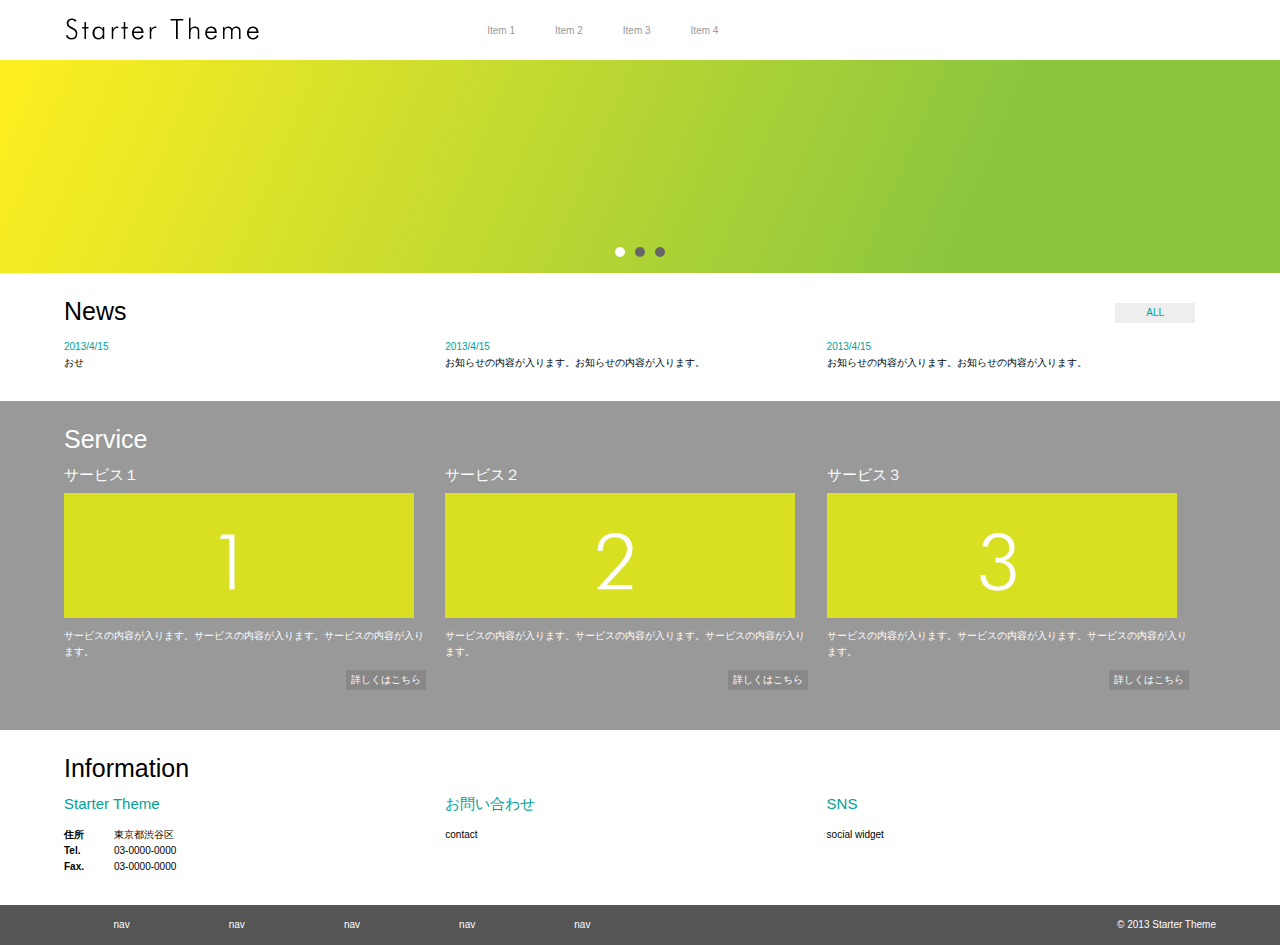
==== index.html @ 7afb88a9 "first commit" ====
<!doctype html>
<!--[if lt IE 7]>      <html class="no-js lt-ie9 lt-ie8 lt-ie7"> <![endif]-->
<!--[if IE 7]>         <html class="no-js lt-ie9 lt-ie8"> <![endif]-->
<!--[if IE 8]>         <html class="no-js lt-ie9"> <![endif]-->
<!--[if gt IE 8]><!-->
<html class="no-js" lang="ja">
<!--<![endif]-->
<head>
<meta charset="UTF-8">
<meta http-equiv="X-UA-Compatible" content="IE=edge,chrome=1">
<meta name="viewport" content="width=device-width,initial-scale=1.0">
<title>Starter Theme</title>
<meta name="description" content="">
<meta name="keywords" content="">
<meta property="og:title" content="Webデザイナーのためのスターターキット">
<meta property="og:type" content="website">
<meta property="og:url" content="http://designless.net/starter/">
<meta property="og:image" content="http://designless.net/starter/images/og.png">
<link rel="stylesheet" href="style.css">
<link rel="shortcut icon" href="images/favicon.ico">
<script src="//ajax.googleapis.com/ajax/libs/jquery/1.8.2/jquery.min.js"></script>
<script>window.jQuery||document.write('<script src="js/libs/jquery/jquery-1.8.2.min.js"><\/script>');</script>
<script src="js/plugins.js"></script>
<script src="js/script.js"></script>
<!--[if IE 6]>
<script src="js/libs/DD_belatedPNG/DD_belatedPNG_0.0.8a-min.js"></script>
<script>DD_belatedPNG.fix('img, .pngfix');</script>
<![endif]-->
<script type="text/javascript">
var _gaq = _gaq || [];
_gaq.push(['_setAccount', 'xxxxxxxxxxxxxxx']);
_gaq.push(['_trackPageview']);

(function() {
var ga = document.createElement('script'); ga.type = 'text/javascript'; ga.async = true;
ga.src = ('https:' == document.location.protocol ? 'https://ssl' : 'http://www') + '.google-analytics.com/ga.js';
var s = document.getElementsByTagName('script')[0]; s.parentNode.insertBefore(ga, s);
})();
</script>
</head>

<body>
<div id="container">
  <div id="header">
    <header class="wrapper clearfix">
      <h1 class="logo"><a href="/"><img src="images/logo.png" alt="Starter Theme" width="200" height="35"></a></h1>
      <nav class="gNav">
        <input type="checkbox" id="button">
        <label for="button" onclick>Menu</label>
        <ul class="clearfix">
          <li> <a href="#">Item 1</a>
            <ul>
              <li><a href="">Sub Item 1</a></li>
              <li><a href="">Sub Item 2</a></li>
              <li><a href="">Sub Item 3</a></li>
            </ul>
          </li>
          <li> <a href="#">Item 2</a> </li>
          <li> <a href="#">Item 3</a> </li>
          <li> <a href="#">Item 4</a> </li>
        </ul>
      </nav>
    </header>
  </div>
  <!-- /#header -->

  <div id="branding">
    <ul class="slider">
      <li><img src="images/pict01.png" /></li>
      <li><img src="images/pict02.png" /></li>
      <li><img src="images/pict03.png" /></li>
    </ul>
  </div>
  <div id="content">
    <div id="news">
      <div class="inner">
        <h2>News</h2>
        <p class="all"><a href="">ALL</a></p>
        <div class="newsSection clearfix">
          <section>
            <div class="sectionInner"> <span class="date">2013/4/15</span>
              <h3>おせ</h3>
            </div>
          </section>
          <section>
            <div class="sectionInner"> <span class="date">2013/4/15</span>
              <h3>お知らせの内容が入ります。お知らせの内容が入ります。</h3>
            </div>
          </section>
          <section>
            <div class="sectionInner"> <span class="date">2013/4/15</span>
              <h3>お知らせの内容が入ります。お知らせの内容が入ります。</h3>
            </div>
          </section>
        </div>
      </div>
    </div>
    <!-- /#news -->

    <div id="service">
      <div class="inner">
        <h2>Service</h2>
        <div class="serviceSection clearfix">
          <section>
            <div class="sectionInner">
              <h3>サービス１</h3>
              <img src="images/service_thumbs01.png" alt="" class="fluidImage">
              <p>サービスの内容が入ります。サービスの内容が入ります。サービスの内容が入ります。</p>
              <p class="more clearfix"><a href="">詳しくはこちら</a></p>
            </div>
          </section>
          <section>
            <div class="sectionInner">
              <h3>サービス２</h3>
              <img src="images/service_thumbs02.png" alt="" class="fluidImage">
              <p>サービスの内容が入ります。サービスの内容が入ります。サービスの内容が入ります。</p>
              <p class="more clearfix"><a href="">詳しくはこちら</a></p>
            </div>
          </section>
          <section class="last">
            <div class="sectionInner">
              <h3>サービス３</h3>
              <img src="images/service_thumbs03.png" alt="" class="fluidImage">
              <p>サービスの内容が入ります。サービスの内容が入ります。サービスの内容が入ります。</p>
              <p class="more clearfix"><a href="">詳しくはこちら</a></p>
            </div>
          </section>
        </div>
      </div>
    </div>
    <!-- /#service -->

    <div id="information">
      <div class="inner">
        <h2>Information</h2>
        <div class="infoSection clearfix">
          <section class="infoProfile">
            <div class="sectionInner">
              <h3>Starter Theme</h3>
              <dl class"clearfix">
                <dt>住所</dt>
                <dd>東京都渋谷区</dd>
                <dt>Tel.</dt>
                <dd>03-0000-0000</dd>
                <dt>Fax.</dt>
                <dd>03-0000-0000</dd>
              </dl>
            </div>
          </section>
          <section class="infoContact">
            <div class="sectionInner">
              <h3>お問い合わせ</h3>
              <a href="">contact</a> </div>
          </section>
          <section class="infoSocial">
            <div class="sectionInner">
              <h3>SNS</h3>
              social widget </div>
          </section>
        </div>
      </div>
    </div>
    <!-- /#information -->

  </div>
  <!-- /#content -->

  <div id="footer">
    <footer class="clearfix">
      <ul id="footNav" class="clearfix">
        <li class="item01"><a href="">nav</a></li>
        <li class="item02"><a href="">nav</a></li>
        <li class="item03"><a href="">nav</a></li>
        <li class="item04"><a href="">nav</a></li>
        <li class="item05"><a href="">nav</a></li>
      </ul>
      <small>&copy; 2013 Starter Theme</small>
    </footer>
  </div>
  <!-- /#footer -->

</div>
<!-- /#container -->

</body>
</html>
---- style.css ----
/*
Theme Name: designless theme
Theme URI: http://designless.net/wordpress/
Description: デザインレステーマ
Version: 0.1
Author: Naoki Kanazawa
Author URI: http://designless.net/
*/

/* reset */
html, body, div, span, applet, object, iframe,
h1, h2, h3, h4, h5, h6, p, blockquote, pre,
a, abbr, acronym, address, big, cite, code,
del, dfn, em, img, ins, kbd, q, s, samp,
small, strike, strong, sub, sup, tt, var,
b, u, i, center,
dl, dt, dd, ol, ul, li,
fieldset, form, label, legend,
table, caption, tbody, tfoot, thead, tr, th, td,
article, aside, canvas, details, embed,
figure, figcaption, footer, header, hgroup,
menu, nav, output, ruby, section, summary,
time, mark, audio, video {
	margin: 0;
	padding: 0;
	border: 0;
	vertical-align: baseline;
	font: inherit;
	font-size: 100%;
}

article, aside, details, figcaption, figure,
footer, header, hgroup, menu, nav, section {
	display: block;
}
body {
	line-height: 1;
}
ol, ul {
	list-style: none;
}
blockquote, q {
	quotes: none;
}
blockquote:before, blockquote:after,
q:before, q:after {
	content: '';
	content: none;
}
table {
	border-spacing: 0;
	border-collapse: collapse;
}

a:hover, a:active {
	outline: 0;
}

img {
	border: 0;
	vertical-align: middle;
	-ms-interpolation-mode: bicubic;
}

/*common*/
body {
	margin: 0;
	padding: 0;
	font-size: 0.625em;
	font-family: Verdana, Arial, 'ヒラギノ角ゴ Pro W3', 'Hiragino Kaku Gothic Pro', 'メイリオ', Meiryo, Osaka, 'ＭＳ Ｐゴシック', 'MS PGothic', sans-serif;
	line-height: 1.6em;
}

html {
	overflow-y: scroll;
	font-size: 100%;
	-webkit-text-size-adjust: 100%;
	-ms-text-size-adjust: 100%;
}

.wrapper {
    margin: 0 5%;
    width: 90%;
}

.inner {
    position: relative;
    margin: 0 5%;
    padding: 30px 0;
    width: 90%;
}

a:link {
	color: #000;
	text-decoration: none;
}
a:visited {
	color: #000;
	text-decoration: none;
}
a:hover {
	color: #00a199;
	text-decoration: none;
}
a:active {
	color: #00a199;
	text-decoration: none;
}

.fluidImage {
	max-width: 100%;
}

/* ///////////////////////////////////////////////////////////////////

[container]
	[header]
	[branding]
	[content]
		[main]
			[news]
			[service]
			[information]
	[footer]

/////////////////////////////////////////////////////////////////// */



/* =========================================================
container
========================================================= */
#container {
}

/* =========================================================
header
========================================================= */
#header {
	height: 60px;
}

#header .logo {
	float: left;
	padding-top: 12px;
	width: 25%;
}

nav {
	float: right;
	padding-top: 13px;
	width: 65%;
}

.gNav * {
  -webkit-box-sizing: border-box;
  -moz-box-sizing: border-box;
  box-sizing: border-box;
}
.gNav ul {
  margin: 0;
  padding: 0;
  list-style: none;
}
.gNav li {
  position: relative;
}
.gNav li:hover > ul {
  visibility: visible;
  margin: 0;
  opacity: 1;
}
.gNav li:hover > a {
  color: #00a199;
}
.gNav input[type=checkbox] {
  position: absolute;
  top: -9999px;
  left: -9999px;
}
.gNav label {
  display: none;
  cursor: pointer;
  user-select: none;
}

.gNav > ul {
}
.gNav > ul > li {
  float: left;
}
.gNav > ul > li > a {
  float: left;
  padding: 1em 2em;
}
.gNav > ul a {
  color: #999999;
  text-decoration: none;
}
.gNav > ul ul {
  position: absolute;
  top: 100%;
  left: 0;
  z-index: 4000;
  visibility: hidden;
  margin: 2em 0 0 0;
  background-color: #ddd;
  background-image: none;
  opacity: 0;
}
.gNav > ul ul li {
  display: block;
}
.gNav > ul ul li:first-child > a:after {
  position: absolute;
  top: -12px;
  left: 4em;
  border: 6px solid transparent;
  border-bottom-color: inherit;
  content: '';
}
.gNav > ul ul li:last-child {
}
.gNav > ul ul a {
  display: block;
  padding: 1em;
  width: 175px;
  border-color: #ddd;
}
.gNav > ul ul a:hover {
  border-color: #00a199;
  background-color: #00a199;
	color: #fff;
}

/* =========================================================
branding
========================================================= */
#branding {
}

/* =========================================================
content
========================================================= */
#content {
}

#content .contentHeader {
	margin-bottom: 30px;
	background: #ddd;
}

#content .contentHeaderInner {
	margin: 0 auto;
	padding: 30px 0px;
	width: 90%;
}

#content h1 {
	font-size: 240%;
}

#content .contentInner {
	margin: 0 auto;
	width: 90%;
}

/* =========================================================
main
========================================================= */
#main {
	float: left;
	margin-bottom: 30px;
	width: 70%;
}

#main h2 {
	color: #00a199;
	font-size: 200%;
	margin-bottom: 15px;
}

#main .lead {
	line-height: 1.6;
}

.mainInner {

}


/* =========================================================
side
========================================================= */
#side {
	float: right;
	margin-bottom: 30px;
	width: 25%;
}

/* =========================================================
news
========================================================= */
#news {
	background: #fff;
}

#news h2 {
	margin-bottom: 20px;
	font-size: 250%;
}

#news .newsSection {
}

#news .newsSection section {
	float: left;
	width: 33.1%;
}

#news .sectionInner {
	width: 95%;
}

#news .date {
	color: #00a199;
}

#news .all {
	position: absolute;
	top: 30px;
	right: 1.8%;
	width: 80px;
	height: 20px;
	background: #eee;
	text-align: center;
	line-height: 20px;
}

#news .all a {
	display: block;
	color: #00a199;
}

#news .all a:hover {
	background: #00a199;
	color: #fff;
}


/* =========================================================
service
========================================================= */
#service {
	background: #999;
	color: #fff;
}

#service h2 {
	margin-bottom: 20px;
	font-size: 250%;
}

#service h3 {
	margin-bottom: 10px;
	font-size: 150%;
}

#service .serviceSection {
}

#service .serviceSection section {
	float: left;
	width: 33.1%;
}

#service .sectionInner {
	width: 95%;
}

#service section img {
	margin-bottom: 10px;

}

#service section p {
	margin-bottom: 10px;

}

#service .more a {
	display: block;
	float: right;
	width: 80px;
	height: 20px;
	background: #888;
	color: #fff;
	text-align: center;
	line-height: 20px;
}

#service .more a:hover {
	background: #00a199;
	color: #fff;
}

/* =========================================================
information
========================================================= */
#information{
	background: #fff;
}

#information h2 {
	margin-bottom: 20px;
	font-size: 250%;
}

#information h3 {
	margin-bottom: 15px;
	color: #00a199;
	font-size: 150%;
}

#information.separate {
	border-top: solid 1px #ddd;
}

#information .infoSection section {
	float: left;
	width: 33.1%;
}

#information .sectionInner {
	width: 95%;
}

.infoContents {
}

.infoProfile {
}

.infoProfile h3 {
}

.infoProfile dl {
}

.infoProfile dl dt {
	float: left;
	width: 5em;
	font-weight: bold;
}

.infoProfile dl dd {
}

.infoContact {
}

.infoSocial {
}



/* =========================================================
footer
========================================================= */
#footer {
	background: #555;
}

#footNav {
	float: left;
	margin-left: 5%;
	width: 45%;
	height: 40px;
	background: #555;
	line-height: 40px;
}

#footNav li {
	display: inline;
	float: left;
	width: 20%;
}

#footNav li a {
	display: block;
	color: #fff;
	text-align: center;
}

#footNav li a:hover {
	color: #00a199;
}

#footer small {
	display: block;
	float: left;
	width: 45%;
	height: 40px;
	color: #fff;
	text-align: right;
	line-height: 40px;
}


/* helper */
.clearfix:before,
.clearfix:after {
    display: table;
    content: " ";
}

.clearfix:after {
    clear: both;
}

.clearfix {
    *zoom: 1;
}

/**
 * BxSlider v4.0 - Fully loaded, responsive content slider
 * http://bxslider.com
 *
 * Written by: Steven Wanderski, 2012
 * http://stevenwanderski.com
 * (while drinking Belgian ales and listening to jazz)
 *
 * CEO and founder of bxCreative, LTD
 * http://bxcreative.com
 */


/** RESET AND LAYOUT
===================================*/

.bx-wrapper {
	position: relative;
	margin: 0 auto;
	padding: 0;
	*zoom: 1;
}

.bx-wrapper img {
	display: block;
	max-width: 100%;
}

/** THEME
===================================*/

.bx-wrapper .bx-viewport {
	background: #fff;
}

.bx-wrapper .bx-pager,
.bx-wrapper .bx-controls-auto {
	position: absolute;
	bottom: -30px;
	width: 100%;
}

/* LOADER */

.bx-wrapper .bx-loading {
	position: absolute;
	top: 0;
	left: 0;
	z-index: 2000;
	min-height: 50px;
	width: 100%;
	height: 100%;
	background: url(images/bx_loader.gif) center center no-repeat #fff;
}

/* PAGER */

.bx-wrapper .bx-pager {
	position: absolute;
	bottom: 10px;
	z-index: 3000;
	color: #666;
	text-align: center;
	font-weight: bold;
	font-size: .85em;
	font-family: Arial;
}

.bx-wrapper .bx-pager .bx-pager-item,
.bx-wrapper .bx-controls-auto .bx-controls-auto-item {
	display: inline-block;
	*zoom: 1;
	*display: inline;
}

.bx-wrapper .bx-pager.bx-default-pager a {
	display: block;
	margin: 0 5px;
	width: 10px;
	height: 10px;
	outline: 0;
	-webkit-border-radius: 5px;
	-moz-border-radius: 5px;
	border-radius: 5px;
	background: #666;
	text-indent: -9999px;
}

.bx-wrapper .bx-pager.bx-default-pager a:hover,
.bx-wrapper .bx-pager.bx-default-pager a.active {
	background: #fff;
}

/* DIRECTION CONTROLS (NEXT / PREV) */

.bx-wrapper .bx-prev {
	left: 10px;
	background: url(images/controls.png) no-repeat 0 -32px;
}

.bx-wrapper .bx-next {
	right: 10px;
	background: url(images/controls.png) no-repeat -43px -32px;
}

.bx-wrapper .bx-prev:hover {
	background-position: 0 0;
}

.bx-wrapper .bx-next:hover {
	background-position: -43px 0;
}

.bx-wrapper .bx-controls-direction a {
	position: absolute;
	top: 50%;
	z-index: 9999;
	margin-top: -16px;
	width: 32px;
	height: 32px;
	outline: 0;
	text-indent: -9999px;
}

.bx-wrapper .bx-controls-direction a.disabled {
	display: none;
}

/* AUTO CONTROLS (START / STOP) */

.bx-wrapper .bx-controls-auto {
	text-align: center;
}

.bx-wrapper .bx-controls-auto .bx-start {
	display: block;
	margin: 0 3px;
	width: 10px;
	height: 11px;
	outline: 0;
	background: url(images/controls.png) -86px -11px no-repeat;
	text-indent: -9999px;
}

.bx-wrapper .bx-controls-auto .bx-start:hover,
.bx-wrapper .bx-controls-auto .bx-start.active {
	background-position: -86px 0;
}

.bx-wrapper .bx-controls-auto .bx-stop {
	display: block;
	margin: 0 3px;
	width: 9px;
	height: 11px;
	outline: 0;
	background: url(images/controls.png) -86px -44px no-repeat;
	text-indent: -9999px;
}

.bx-wrapper .bx-controls-auto .bx-stop:hover,
.bx-wrapper .bx-controls-auto .bx-stop.active {
	background-position: -86px -33px;
}

/* PAGER WITH AUTO-CONTROLS HYBRID LAYOUT */

.bx-wrapper .bx-controls.bx-has-controls-auto.bx-has-pager .bx-pager {
	width: 80%;
	text-align: left;
}

.bx-wrapper .bx-controls.bx-has-controls-auto.bx-has-pager .bx-controls-auto {
	right: 0;
	width: 35px;
}

/* IMAGE CAPTIONS */

.bx-wrapper .bx-caption {
	position: absolute;
	bottom: 0;
	left: 0;
	width: 100%;
	background: #666\9;
	background: rgba(80, 80, 80, 0.75);
}

.bx-wrapper .bx-caption span {
	display: block;
	padding: 10px;
	color: #fff;
	font-size: .85em;
	font-family: Arial;
}

/*Media Queries*/
@media screen and (max-width: 480px) {

	#header {
		height: auto;
}

	#header .logo {
		float: none;
		padding: 10px 0;
		width: 100%;
		text-align: center;
}

	#header .wrapper {
	margin: 0;
	width: 100%;
}

	nav {
		float: none;
		width: 100%;
		padding-top: 0px;
			}

	#news .newsSection section,
	#service .serviceSection section,
	#information .infoSection section {
		float: none;
		margin: 5%;
		width: 90%;
}

#news .sectionInner,
#service .sectionInner,
#information .sectionInner {
	width: 100%;
}
  .gNav > ul, .gNav > ul ul {
    display: none;
    visibility: visible;
    opacity: 1;
  }

  .gNav input[type=checkbox]:checked ~ label,
  .gNav input[type=checkbox] ~ label:hover {
    color: #fff;
  }
  .gNav label {
    position: relative;
    display: block;
    padding: 1em 0 1em 3em;
    background-color: #555;
    color: #fff;
    font-size: 150%;

  }
  .gNav label:before {
    position: absolute;
    top: 0.4em;
    left: 0.5em;
    z-index: 5000;
    content: "\2261";
    font-size: 2em;
  }
  .gNav > ul {
    position: relative;
    z-index: 6000;
    margin: 0.5em 0 !important;
    padding: 0.25em;
    border-color: #111111;
    background-color: #111111;
    background-image: none;
  }
  .gNav > ul:after {
    position: absolute;
    top: -12px;
    left: 2em;
    border: 6px solid transparent;
    border-bottom-color: inherit;
    content: '';
  }
  .gNav > ul li {
    display: block;
  }
  .gNav > ul > li {
    float: none;
    border: 0;
    background-color: #111111;
    background-image: none;
  }
  .gNav > ul > li > a {
    display: block;
    float: none;
    padding: 1em;
  }
  .gNav > ul ul {
    position: static;
    margin: 0;
    background-color: #2b2b2b;
    background-image: none;

  }
  .gNav > ul ul li:first-child > a:after {
    content: none;
  }
  .gNav > ul ul a {
    display: block;
    padding-left: 2em;
    width: auto;
  }
  .gNav input[type=checkbox]:checked ~ ul {
    display: block;
  }
  .gNav input[type=checkbox]:checked ~ ul ul {
    display: block;
  }

#main {
	float: none;
	width: 100%;
}

#side {
	float: none;
	width: 100%;

}

#footNav {
	float: none;
	margin-left: 0;
	width: 100%;
	height: auto;
	background: #555;
	line-height: 40px;
}

#footNav li {
	display: block;
	float: none;
	width: 100%;
	border-bottom: solid 1px #666;
}

#footNav li a {
	display: block;
	color: #fff;
	text-align: center;
}

#footNav li a:hover {
	color: #00a199;
}

.infoProfile dl dt {
	float: none;
	width: auto;
}

#footer small {
	display: block;
	float: none;
	clear: both;
	width: 100%;
	height: 40px;
	color: #fff;
	text-align: center;
	line-height: 40px;
}

}
@media screen and (max-width: 600px) {
  .gNav > ul > li > a {
    padding: 1em 2em;
  }
}
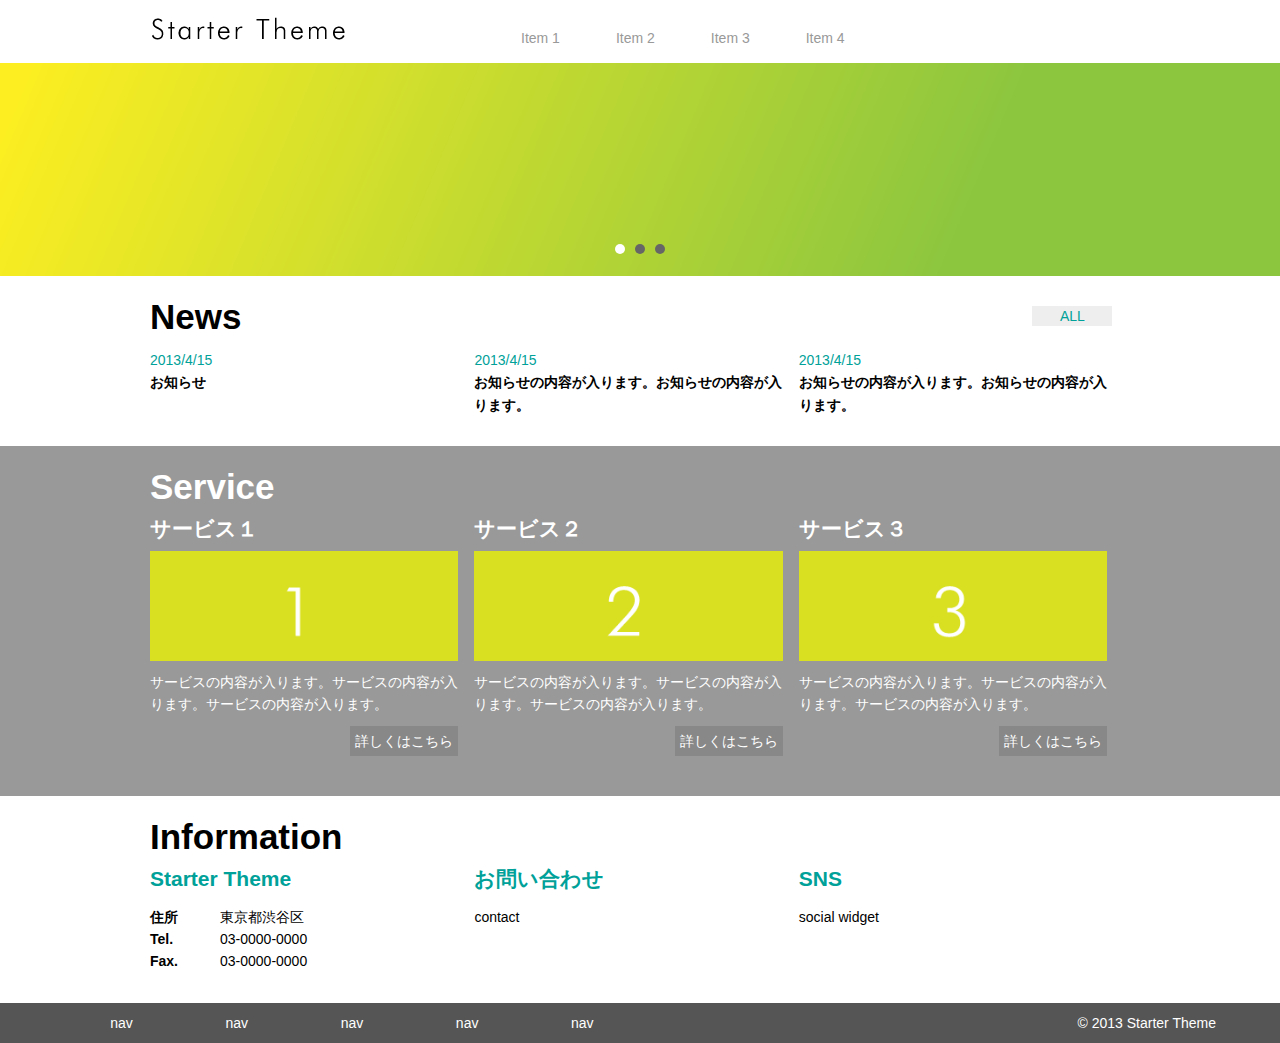
==== commit 8433b3ca: "lib update" ====
--- a/index.html
+++ b/index.html
@@ -12,38 +12,20 @@
 <title>Starter Theme</title>
 <meta name="description" content="">
 <meta name="keywords" content="">
-<meta property="og:title" content="Webデザイナーのためのスターターキット">
+<meta property="og:site_name" content="Starter Theme" />
+<meta property="og:url" content="http://designless.net/starter/">
 <meta property="og:type" content="website">
-<meta property="og:url" content="http://designless.net/starter/">
 <meta property="og:image" content="http://designless.net/starter/images/og.png">
-<link rel="stylesheet" href="style.css">
+<meta property="og:description" content="レスポンシブWebデザインの雛形・教材として使えるスターターキット">
+<link rel="stylesheet" href="css/style.css">
 <link rel="shortcut icon" href="images/favicon.ico">
-<script src="//ajax.googleapis.com/ajax/libs/jquery/1.8.2/jquery.min.js"></script>
-<script>window.jQuery||document.write('<script src="js/libs/jquery/jquery-1.8.2.min.js"><\/script>');</script>
-<script src="js/plugins.js"></script>
-<script src="js/script.js"></script>
-<!--[if IE 6]>
-<script src="js/libs/DD_belatedPNG/DD_belatedPNG_0.0.8a-min.js"></script>
-<script>DD_belatedPNG.fix('img, .pngfix');</script>
-<![endif]-->
-<script type="text/javascript">
-var _gaq = _gaq || [];
-_gaq.push(['_setAccount', 'xxxxxxxxxxxxxxx']);
-_gaq.push(['_trackPageview']);
-
-(function() {
-var ga = document.createElement('script'); ga.type = 'text/javascript'; ga.async = true;
-ga.src = ('https:' == document.location.protocol ? 'https://ssl' : 'http://www') + '.google-analytics.com/ga.js';
-var s = document.getElementsByTagName('script')[0]; s.parentNode.insertBefore(ga, s);
-})();
-</script>
 </head>
 
 <body>
 <div id="container">
   <div id="header">
     <header class="wrapper clearfix">
-      <h1 class="logo"><a href="/"><img src="images/logo.png" alt="Starter Theme" width="200" height="35"></a></h1>
+      <h1 class="logo"><a href="index.html"><img src="images/logo.png" alt="Starter Theme" width="200" height="35"></a></h1>
       <nav class="gNav">
         <input type="checkbox" id="button">
         <label for="button" onclick>Menu</label>
@@ -55,9 +37,9 @@
               <li><a href="">Sub Item 3</a></li>
             </ul>
           </li>
-          <li> <a href="#">Item 2</a> </li>
-          <li> <a href="#">Item 3</a> </li>
-          <li> <a href="#">Item 4</a> </li>
+          <li><a href="#">Item 2</a></li>
+          <li><a href="#">Item 3</a></li>
+          <li><a href="#">Item 4</a></li>
         </ul>
       </nav>
     </header>
@@ -66,38 +48,43 @@
 
   <div id="branding">
     <ul class="slider">
-      <li><img src="images/pict01.png" /></li>
-      <li><img src="images/pict02.png" /></li>
-      <li><img src="images/pict03.png" /></li>
+      <li><img src="images/pict01.png" alt="" /></li>
+      <li><img src="images/pict02.png" alt="" /></li>
+      <li><img src="images/pict03.png" alt="" /></li>
     </ul>
   </div>
+  <!-- /#branding -->
+
   <div id="content">
     <div id="news">
+      <div class="wrapper">
       <div class="inner">
         <h2>News</h2>
         <p class="all"><a href="">ALL</a></p>
         <div class="newsSection clearfix">
           <section>
-            <div class="sectionInner"> <span class="date">2013/4/15</span>
-              <h3>おせ</h3>
+            <div class="sectionInner"><span class="date">2013/4/15</span>
+              <h3>お知らせ</h3>
             </div>
           </section>
           <section>
-            <div class="sectionInner"> <span class="date">2013/4/15</span>
+            <div class="sectionInner"><span class="date">2013/4/15</span>
               <h3>お知らせの内容が入ります。お知らせの内容が入ります。</h3>
             </div>
           </section>
           <section>
-            <div class="sectionInner"> <span class="date">2013/4/15</span>
+            <div class="sectionInner"><span class="date">2013/4/15</span>
               <h3>お知らせの内容が入ります。お知らせの内容が入ります。</h3>
             </div>
           </section>
         </div>
       </div>
+      </div>
     </div>
     <!-- /#news -->
 
     <div id="service">
+      <div class="wrapper">
       <div class="inner">
         <h2>Service</h2>
         <div class="serviceSection clearfix">
@@ -127,10 +114,12 @@
           </section>
         </div>
       </div>
+      </div>
     </div>
     <!-- /#service -->
 
     <div id="information">
+      <div class="wrapper">
       <div class="inner">
         <h2>Information</h2>
         <div class="infoSection clearfix">
@@ -150,14 +139,17 @@
           <section class="infoContact">
             <div class="sectionInner">
               <h3>お問い合わせ</h3>
-              <a href="">contact</a> </div>
+              <p><a href="">contact</a></p>
+            </div>
           </section>
           <section class="infoSocial">
             <div class="sectionInner">
               <h3>SNS</h3>
-              social widget </div>
+              <p>social widget</p>
+            </div>
           </section>
         </div>
+      </div>
       </div>
     </div>
     <!-- /#information -->
@@ -182,5 +174,22 @@
 </div>
 <!-- /#container -->
 
+
+<script src="//ajax.googleapis.com/ajax/libs/jquery/1.8.3/jquery.min.js"></script>
+<script>window.jQuery||document.write('<script src="js/libs/jquery/jquery-1.8.3.min.js"><\/script>');</script>
+<script src="js/plugins.js"></script>
+<script src="js/script.js"></script>
+<!--[if lt IE 9]>
+<script src="js/libs/respond.min.js"></script>
+<script src="js/libs/IE9.js"></script>
+<![endif]-->
+<!--[if IE 6]>
+<script src="js/libs/DD_belatedPNG/DD_belatedPNG_0.0.8a-min.js"></script>
+<script>DD_belatedPNG.fix('img, .pngfix');</script>
+<![endif]-->
+
+<script>
+//google analytics
+</script>
 </body>
 </html>--- a/css/style.css
+++ b/css/style.css
@@ -0,0 +1,908 @@
+@charset "UTF-8";
+/* reset */
+html, body, div, span, applet, object, iframe,
+h1, h2, h3, h4, h5, h6, p, blockquote, pre,
+a, abbr, acronym, address, big, cite, code,
+del, dfn, em, img, ins, kbd, q, s, samp,
+small, strike, strong, sub, sup, tt, var,
+b, u, i, center,
+dl, dt, dd, ol, ul, li,
+fieldset, form, label, legend,
+table, caption, tbody, tfoot, thead, tr, th, td,
+article, aside, canvas, details, embed,
+figure, figcaption, footer, header, hgroup,
+menu, nav, output, ruby, section, summary,
+time, mark, audio, video {
+	margin: 0;
+	padding: 0;
+	border: 0;
+	font-size: 100%;
+}
+
+article, aside, details, figcaption, figure,
+footer, header, hgroup, menu, nav, section {
+	display: block;
+}
+body {
+	line-height: 1;
+}
+ol, ul {
+	list-style: none;
+}
+blockquote, q {
+	quotes: none;
+}
+blockquote:before, blockquote:after,
+q:before, q:after {
+	content: '';
+	content: none;
+}
+table {
+	border-spacing: 0;
+	border-collapse: collapse;
+}
+
+a:hover, a:active {
+	outline: 0;
+}
+
+img {
+	border: 0;
+	vertical-align: bottom;
+	-ms-interpolation-mode: bicubic;
+}
+
+/*helper*/
+.clearfix {zoom:1;}
+.clearfix:after {
+  content: "";
+  display: block;
+  clear: both;
+  height: 0;
+}
+
+.mb10 {
+	margin-bottom: 10px;
+}
+
+.mb15 {
+	margin-bottom: 15px;
+}
+
+.mb20 {
+	margin-bottom: 20px;
+}
+
+.mb30 {
+	margin-bottom: 30px;
+}
+
+.mb40 {
+	margin-bottom: 40px;
+}
+
+.mb50 {
+	margin-bottom: 50px;
+}
+
+/*common*/
+body {
+	font-size: 0.875em;
+	font-family: Verdana, Arial, 'ヒラギノ角ゴ Pro W3', 'Hiragino Kaku Gothic Pro', 'メイリオ', Meiryo, Osaka, 'ＭＳ Ｐゴシック', 'MS PGothic', sans-serif;
+	line-height: 1.6em;
+}
+
+html {
+	overflow-y: scroll;
+	font-size: 100%;
+	-webkit-text-size-adjust: 100%;
+	-ms-text-size-adjust: 100%;
+}
+
+.wrapper {
+    width: 980px;
+    margin: 0 auto;
+    position: relative;
+}
+
+.inner {
+    padding: 30px 0;
+    position: relative;
+}
+
+a:link {
+	color: #000;
+	text-decoration: none;
+}
+a:visited {
+	color: #000;
+	text-decoration: none;
+}
+a:hover {
+	color: #00a199;
+	text-decoration: none;
+}
+a:active {
+	color: #00a199;
+	text-decoration: none;
+}
+
+.fluidImage {
+	max-width: 100%;
+	height: auto;
+}
+
+/* ///////////////////////////////////////////////////////////////////
++Layout
+[container]
+	[header]
+	[branding]
+	[content]
+		[main]
+			[news]
+			[service]
+			[information]
+	[footer]
+
++Plug-in
+[bxslider]
+
++Media Queries
+[Max 480px]
+[Max 600px]
+/////////////////////////////////////////////////////////////////// */
+
+
+
+/* =========================================================
+container
+========================================================= */
+#container {
+}
+
+/* =========================================================
+header
+========================================================= */
+#header {
+	height: 60px;
+}
+
+#header .logo {
+	float: left;
+	padding-top: 12px;
+	width: 25%;
+}
+
+nav {
+	float: right;
+	padding-top: 13px;
+	width: 65%;
+}
+
+.gNav * {
+  -webkit-box-sizing: border-box;
+  -moz-box-sizing: border-box;
+  box-sizing: border-box;
+}
+.gNav ul {
+  margin: 0;
+  padding: 0;
+  list-style: none;
+}
+.gNav li {
+  position: relative;
+}
+.gNav li:hover > ul {
+  visibility: visible;
+  margin: 0;
+  opacity: 1;
+}
+.gNav li:hover > a {
+  color: #00a199;
+}
+.gNav input[type=checkbox] {
+  position: absolute;
+  top: -9999px;
+  left: -9999px;
+}
+.gNav label {
+  display: none;
+  cursor: pointer;
+  user-select: none;
+}
+
+.gNav > ul {
+}
+.gNav > ul > li {
+  float: left;
+}
+.gNav > ul > li > a {
+  float: left;
+  padding: 1em 2em;
+}
+.gNav > ul a {
+  color: #999999;
+  text-decoration: none;
+}
+.gNav > ul ul {
+  position: absolute;
+  top: 100%;
+  left: 0;
+  z-index: 4000;
+  visibility: hidden;
+  margin: 2em 0 0 0;
+  background-color: #ddd;
+  background-image: none;
+  opacity: 0;
+}
+.gNav > ul ul li {
+  display: block;
+}
+.gNav > ul ul li:first-child > a:after {
+  position: absolute;
+  top: -12px;
+  left: 4em;
+  border: 6px solid transparent;
+  border-bottom-color: inherit;
+  content: '';
+}
+.gNav > ul ul li:last-child {
+}
+.gNav > ul ul a {
+  display: block;
+  padding: 1em;
+  width: 175px;
+  border-color: #ddd;
+}
+.gNav > ul ul a:hover {
+  border-color: #00a199;
+  background-color: #00a199;
+	color: #fff;
+}
+
+/* =========================================================
+branding
+========================================================= */
+#branding {
+}
+
+/* =========================================================
+content
+========================================================= */
+#content {
+}
+
+#content .contentHeader {
+	margin-bottom: 30px;
+	background: #ddd;
+}
+
+#content .contentHeaderInner {
+	margin: 0 auto;
+	padding: 30px 0px;
+	width: 90%;
+}
+
+#content h1 {
+	font-size: 240%;
+}
+
+#content .contentInner {
+	margin: 0 auto;
+	width: 90%;
+}
+
+/* =========================================================
+main
+========================================================= */
+#main {
+	float: left;
+	margin-bottom: 30px;
+	width: 70%;
+}
+
+#main h2 {
+	color: #00a199;
+	font-size: 200%;
+	margin-bottom: 15px;
+}
+
+#main .lead {
+	line-height: 1.6;
+}
+
+.mainInner {
+
+}
+
+
+/* =========================================================
+side
+========================================================= */
+#side {
+	float: right;
+	margin-bottom: 30px;
+	width: 25%;
+}
+
+/* =========================================================
+news
+========================================================= */
+#news {
+	background: #fff;
+}
+
+#news h2 {
+	margin-bottom: 20px;
+	font-size: 250%;
+}
+
+#news .newsSection {
+}
+
+#news .newsSection section {
+	float: left;
+	width: 33.1%;
+}
+
+#news .sectionInner {
+	width: 95%;
+}
+
+#news .date {
+	color: #00a199;
+}
+
+#news .all {
+	position: absolute;
+	top: 30px;
+	right: 1.8%;
+	width: 80px;
+	height: 20px;
+	background: #eee;
+	text-align: center;
+	line-height: 20px;
+}
+
+#news .all a {
+	display: block;
+	color: #00a199;
+}
+
+#news .all a:hover {
+	background: #00a199;
+	color: #fff;
+}
+
+
+/* =========================================================
+service
+========================================================= */
+#service {
+	background: #999;
+	color: #fff;
+}
+
+#service h2 {
+	margin-bottom: 20px;
+	font-size: 250%;
+}
+
+#service h3 {
+	margin-bottom: 10px;
+	font-size: 150%;
+}
+
+#service .serviceSection {
+}
+
+#service .serviceSection section {
+	float: left;
+	width: 33.1%;
+}
+
+#service .sectionInner {
+	width: 95%;
+}
+
+#service section img {
+	margin-bottom: 10px;
+
+}
+
+#service section p {
+	margin-bottom: 10px;
+
+}
+
+#service .more a {
+	display: block;
+	float: right;
+	width: 7em;
+	height: 20px;
+	padding: 5px;
+	background: #888;
+	color: #fff;
+	text-align: center;
+	line-height: 20px;
+}
+
+#service .more a:hover {
+	background: #00a199;
+	color: #fff;
+}
+
+/* =========================================================
+information
+========================================================= */
+#information{
+	background: #fff;
+}
+
+#information h2 {
+	margin-bottom: 20px;
+	font-size: 250%;
+}
+
+#information h3 {
+	margin-bottom: 15px;
+	color: #00a199;
+	font-size: 150%;
+}
+
+#information.separate {
+	border-top: solid 1px #ddd;
+}
+
+#information .infoSection section {
+	float: left;
+	width: 33.1%;
+}
+
+#information .sectionInner {
+	width: 95%;
+}
+
+.infoContents {
+}
+
+.infoProfile {
+}
+
+.infoProfile h3 {
+}
+
+.infoProfile dl {
+}
+
+.infoProfile dl dt {
+	float: left;
+	width: 5em;
+	font-weight: bold;
+}
+
+.infoProfile dl dd {
+}
+
+.infoContact {
+}
+
+.infoSocial {
+}
+
+
+
+/* =========================================================
+footer
+========================================================= */
+#footer {
+	background: #555;
+}
+
+#footNav {
+	float: left;
+	margin-left: 5%;
+	width: 45%;
+	height: 40px;
+	background: #555;
+	line-height: 40px;
+}
+
+#footNav li {
+	display: inline;
+	float: left;
+	width: 20%;
+}
+
+#footNav li a {
+	display: block;
+	color: #fff;
+	text-align: center;
+}
+
+#footNav li a:hover {
+	color: #00a199;
+}
+
+#footer small {
+	display: block;
+	float: left;
+	width: 45%;
+	height: 40px;
+	color: #fff;
+	text-align: right;
+	line-height: 40px;
+}
+
+
+
+/* =========================================================
+Plug-in : bxslider
+========================================================= */
+
+/**
+ * BxSlider v4.0 - Fully loaded, responsive content slider
+ * http://bxslider.com
+ *
+ * Written by: Steven Wanderski, 2012
+ * http://stevenwanderski.com
+ * (while drinking Belgian ales and listening to jazz)
+ *
+ * CEO and founder of bxCreative, LTD
+ * http://bxcreative.com
+ */
+
+.bx-wrapper {
+	position: relative;
+	margin: 0 auto;
+	padding: 0;
+	*zoom: 1;
+}
+
+.bx-wrapper img {
+	display: block;
+	max-width: 100%;
+}
+
+.bx-wrapper .bx-viewport {
+	background: #fff;
+}
+
+.bx-wrapper .bx-pager,
+.bx-wrapper .bx-controls-auto {
+	position: absolute;
+	bottom: -30px;
+	width: 100%;
+}
+
+/* LOADER */
+
+.bx-wrapper .bx-loading {
+	position: absolute;
+	top: 0;
+	left: 0;
+	z-index: 2000;
+	min-height: 50px;
+	width: 100%;
+	height: 100%;
+	background: url(../images/bx_loader.gif) center center no-repeat #fff;
+}
+
+/* PAGER */
+
+.bx-wrapper .bx-pager {
+	position: absolute;
+	bottom: 10px;
+	z-index: 3000;
+	color: #666;
+	text-align: center;
+	font-weight: bold;
+	font-size: .85em;
+	font-family: Arial;
+}
+
+.bx-wrapper .bx-pager .bx-pager-item,
+.bx-wrapper .bx-controls-auto .bx-controls-auto-item {
+	display: inline-block;
+	*zoom: 1;
+	*display: inline;
+}
+
+.bx-wrapper .bx-pager.bx-default-pager a {
+	display: block;
+	margin: 0 5px;
+	width: 10px;
+	height: 10px;
+	outline: 0;
+	-webkit-border-radius: 5px;
+	-moz-border-radius: 5px;
+	border-radius: 5px;
+	background: #666;
+	text-indent: -9999px;
+}
+
+.bx-wrapper .bx-pager.bx-default-pager a:hover,
+.bx-wrapper .bx-pager.bx-default-pager a.active {
+	background: #fff;
+}
+
+.bx-wrapper .bx-prev {
+	left: 10px;
+	background: url(../images/controls.png) no-repeat 0 -32px;
+}
+
+.bx-wrapper .bx-next {
+	right: 10px;
+	background: url(../images/controls.png) no-repeat -43px -32px;
+}
+
+.bx-wrapper .bx-prev:hover {
+	background-position: 0 0;
+}
+
+.bx-wrapper .bx-next:hover {
+	background-position: -43px 0;
+}
+
+.bx-wrapper .bx-controls-direction a {
+	position: absolute;
+	top: 50%;
+	z-index: 9999;
+	margin-top: -16px;
+	width: 32px;
+	height: 32px;
+	outline: 0;
+	text-indent: -9999px;
+}
+
+.bx-wrapper .bx-controls-direction a.disabled {
+	display: none;
+}
+
+.bx-wrapper .bx-controls-auto {
+	text-align: center;
+}
+
+.bx-wrapper .bx-controls-auto .bx-start {
+	display: block;
+	margin: 0 3px;
+	width: 10px;
+	height: 11px;
+	outline: 0;
+	background: url(../images/controls.png) -86px -11px no-repeat;
+	text-indent: -9999px;
+}
+
+.bx-wrapper .bx-controls-auto .bx-start:hover,
+.bx-wrapper .bx-controls-auto .bx-start.active {
+	background-position: -86px 0;
+}
+
+.bx-wrapper .bx-controls-auto .bx-stop {
+	display: block;
+	margin: 0 3px;
+	width: 9px;
+	height: 11px;
+	outline: 0;
+	background: url(../images/controls.png) -86px -44px no-repeat;
+	text-indent: -9999px;
+}
+
+.bx-wrapper .bx-controls-auto .bx-stop:hover,
+.bx-wrapper .bx-controls-auto .bx-stop.active {
+	background-position: -86px -33px;
+}
+
+.bx-wrapper .bx-controls.bx-has-controls-auto.bx-has-pager .bx-pager {
+	width: 80%;
+	text-align: left;
+}
+
+.bx-wrapper .bx-controls.bx-has-controls-auto.bx-has-pager .bx-controls-auto {
+	right: 0;
+	width: 35px;
+}
+
+.bx-wrapper .bx-caption {
+	position: absolute;
+	bottom: 0;
+	left: 0;
+	width: 100%;
+	background: #666\9;
+	background: rgba(80, 80, 80, 0.75);
+}
+
+.bx-wrapper .bx-caption span {
+	display: block;
+	padding: 10px;
+	color: #fff;
+	font-size: .85em;
+	font-family: Arial;
+}
+
+
+
+/* =========================================================
+Media Queries
+========================================================= */
+@media screen and (max-width: 481px) {
+
+	#header {
+		height: auto;
+	}
+
+	#header .logo {
+		float: none;
+		padding: 10px 0;
+		width: 100%;
+		text-align: center;
+	}
+
+	.wrapper {
+	margin: 0;
+	width: 100%;
+	}
+
+	.inner {
+		padding: 30px;
+	}
+
+	nav {
+		float: none;
+		width: 100%;
+		padding-top: 0px;
+			}
+
+	#news .newsSection section,
+	#service .serviceSection section,
+	#information .infoSection section {
+		float: none;
+		margin: 5%;
+		width: 90%;
+	}
+
+#news .sectionInner,
+#service .sectionInner,
+#information .sectionInner {
+	width: 100%;
+	}
+
+  .gNav > ul, .gNav > ul ul {
+    display: none;
+    visibility: visible;
+    opacity: 1;
+  }
+
+  .gNav input[type=checkbox]:checked ~ label,
+  .gNav input[type=checkbox] ~ label:hover {
+    color: #fff;
+  }
+  .gNav label {
+    position: relative;
+    display: block;
+    padding: 1em 0 1em 3em;
+    background-color: #555;
+    color: #fff;
+    font-size: 150%;
+
+  }
+  .gNav label:before {
+    position: absolute;
+    top: 0.4em;
+    left: 0.5em;
+    z-index: 5000;
+    content: "\2261";
+    font-size: 2em;
+  }
+  .gNav > ul {
+    position: relative;
+    z-index: 6000;
+    margin: 0.5em 0 !important;
+    padding: 0.25em;
+    border-color: #111111;
+    background-color: #111111;
+    background-image: none;
+  }
+  .gNav > ul:after {
+    position: absolute;
+    top: -12px;
+    left: 2em;
+    border: 6px solid transparent;
+    border-bottom-color: inherit;
+    content: '';
+  }
+  .gNav > ul li {
+    display: block;
+  }
+  .gNav > ul > li {
+    float: none;
+    border: 0;
+    background-color: #111111;
+    background-image: none;
+  }
+  .gNav > ul > li > a {
+    display: block;
+    float: none;
+    padding: 1em;
+  }
+  .gNav > ul ul {
+    position: static;
+    margin: 0;
+    background-color: #2b2b2b;
+    background-image: none;
+
+  }
+  .gNav > ul ul li:first-child > a:after {
+    content: none;
+  }
+  .gNav > ul ul a {
+    display: block;
+    padding-left: 2em;
+    width: auto;
+  }
+  .gNav input[type=checkbox]:checked ~ ul {
+    display: block;
+  }
+  .gNav input[type=checkbox]:checked ~ ul ul {
+    display: block;
+  }
+
+#main {
+	float: none;
+	width: 100%;
+}
+
+#side {
+	float: none;
+	width: 100%;
+
+}
+
+#footNav {
+	float: none;
+	margin-left: 0;
+	width: 100%;
+	height: auto;
+	background: #555;
+	line-height: 40px;
+}
+
+#footNav li {
+	display: block;
+	float: none;
+	width: 100%;
+	border-bottom: solid 1px #666;
+}
+
+#footNav li a {
+	display: block;
+	color: #fff;
+	text-align: center;
+}
+
+#footNav li a:hover {
+	color: #00a199;
+}
+
+.infoProfile dl dt {
+	float: none;
+	width: auto;
+}
+
+#footer small {
+	display: block;
+	float: none;
+	clear: both;
+	width: 100%;
+	height: 40px;
+	color: #fff;
+	text-align: center;
+	line-height: 40px;
+}
+
+}
+@media screen and (max-width: 768px) {
+  .gNav > ul > li > a {
+    padding: 1em 2em;
+  }
+}
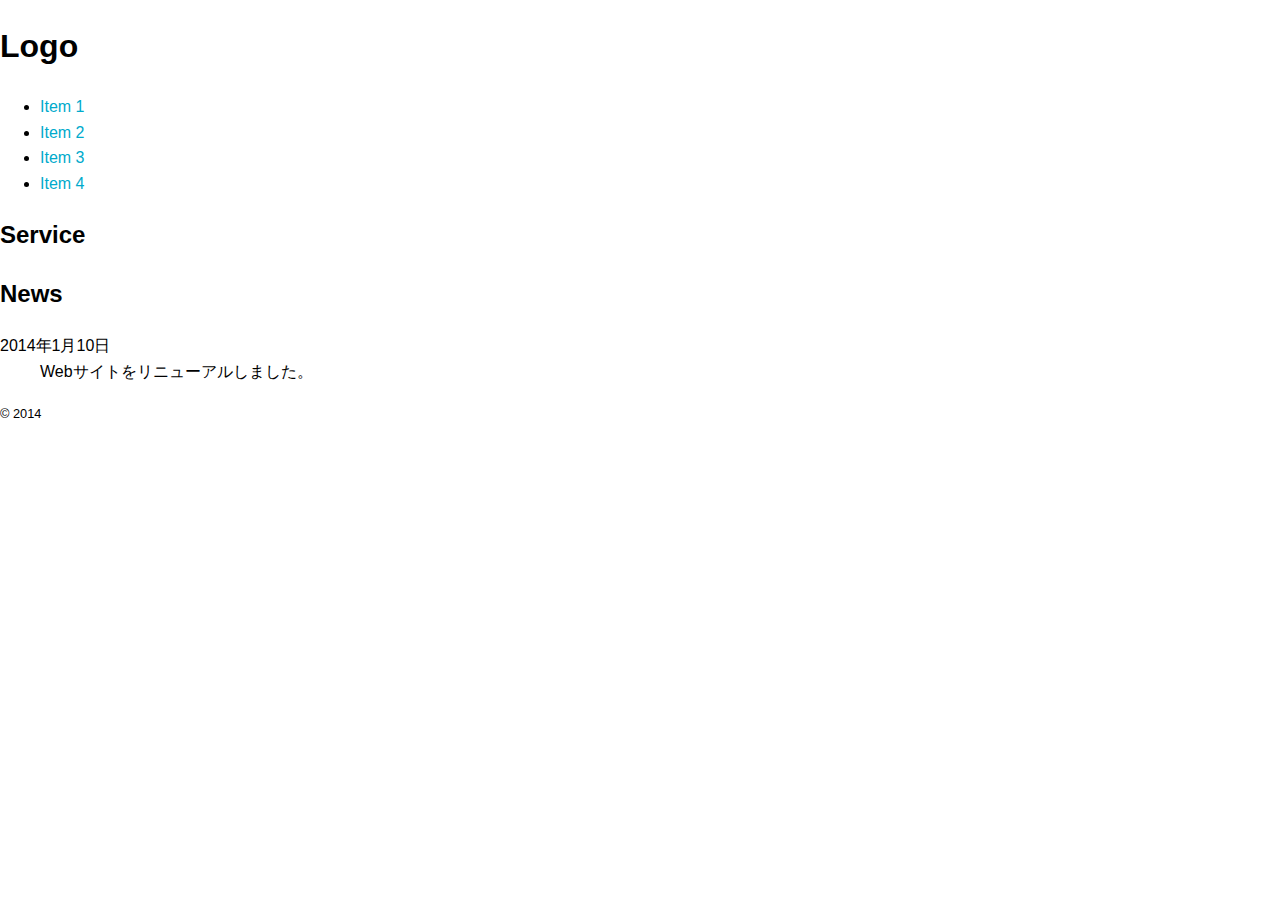
==== commit 78f0e795: "simplify" ====
--- a/index.html
+++ b/index.html
@@ -1,195 +1,69 @@
-<!doctype html>
-<!--[if lt IE 7]>      <html class="no-js lt-ie9 lt-ie8 lt-ie7"> <![endif]-->
-<!--[if IE 7]>         <html class="no-js lt-ie9 lt-ie8"> <![endif]-->
-<!--[if IE 8]>         <html class="no-js lt-ie9"> <![endif]-->
-<!--[if gt IE 8]><!-->
-<html class="no-js" lang="ja">
-<!--<![endif]-->
-<head>
-<meta charset="UTF-8">
-<meta http-equiv="X-UA-Compatible" content="IE=edge,chrome=1">
-<meta name="viewport" content="width=device-width,initial-scale=1.0">
-<title>Starter Theme</title>
-<meta name="description" content="">
-<meta name="keywords" content="">
-<meta property="og:site_name" content="Starter Theme" />
-<meta property="og:url" content="http://designless.net/starter/">
-<meta property="og:type" content="website">
-<meta property="og:image" content="http://designless.net/starter/images/og.png">
-<meta property="og:description" content="レスポンシブWebデザインの雛形・教材として使えるスターターキット">
-<link rel="stylesheet" href="css/style.css">
-<link rel="shortcut icon" href="images/favicon.ico">
-</head>
+<!DOCTYPE html>
+<html lang="ja" prefix="og: http://ogp.me/ns# fb: http://www.facebook.com/2008/fbml">
+	<head>
+		<meta charset="UTF-8">
+		<title>Title</title>
+		<!--[if IE]>
+		<meta http-equiv="X-UA-Compatible" content="IE=Edge,chrome=1" />
+		<![endif]-->
+		<meta name="description" content="">
+		<meta name="keywords" content="">
+		<meta property='og:locale' content='ja_JP'/>
+		<meta property="og:site_name" content="" />
+		<meta property="og:url" content="">
+		<meta property="og:type" content="website">
+		<meta property="og:image" content="">
+		<meta property="og:description" content="">
+		<link rel="stylesheet" href="css/normalize.css">
+		<link rel="stylesheet" href="css/style.css">
+		<link rel="shortcut icon" href="favicon.ico">
+		<script src="//ajax.googleapis.com/ajax/libs/jquery/1.8.3/jquery.min.js"></script>
+		<script>window.jQuery||document.write('<script src="js/jquery-1.8.3.min.js"><\/script>');</script>
+		<!--[if lt IE 9]>
+		<script src="js/html5shiv.js"></script>
+		<![endif]-->
+	</head>
 
-<body>
-<div id="container">
-  <div id="header">
-    <header class="wrapper clearfix">
-      <h1 class="logo"><a href="index.html"><img src="images/logo.png" alt="Starter Theme" width="200" height="35"></a></h1>
-      <nav class="gNav">
-        <input type="checkbox" id="button">
-        <label for="button" onclick>Menu</label>
-        <ul class="clearfix">
-          <li> <a href="#">Item 1</a>
-            <ul>
-              <li><a href="">Sub Item 1</a></li>
-              <li><a href="">Sub Item 2</a></li>
-              <li><a href="">Sub Item 3</a></li>
-            </ul>
-          </li>
-          <li><a href="#">Item 2</a></li>
-          <li><a href="#">Item 3</a></li>
-          <li><a href="#">Item 4</a></li>
-        </ul>
-      </nav>
-    </header>
-  </div>
-  <!-- /#header -->
+	<body class="home">
 
-  <div id="branding">
-    <ul class="slider">
-      <li><img src="images/pict01.png" alt="" /></li>
-      <li><img src="images/pict02.png" alt="" /></li>
-      <li><img src="images/pict03.png" alt="" /></li>
-    </ul>
-  </div>
-  <!-- /#branding -->
+		<header id="header">
+			<h1 class="logo">Logo</h1>
+			<nav id="gNav">
+				<ul>
+					<li><a href="#">Item 1</a></li>
+					<li><a href="#">Item 2</a></li>
+					<li><a href="#">Item 3</a></li>
+					<li><a href="#">Item 4</a></li>
+				</ul>
+			</nav>
+			<!-- /#gNav -->
+		</header>
+		<!-- /#header -->
 
-  <div id="content">
-    <div id="news">
-      <div class="wrapper">
-      <div class="inner">
-        <h2>News</h2>
-        <p class="all"><a href="">ALL</a></p>
-        <div class="newsSection clearfix">
-          <section>
-            <div class="sectionInner"><span class="date">2013/4/15</span>
-              <h3>お知らせ</h3>
-            </div>
-          </section>
-          <section>
-            <div class="sectionInner"><span class="date">2013/4/15</span>
-              <h3>お知らせの内容が入ります。お知らせの内容が入ります。</h3>
-            </div>
-          </section>
-          <section>
-            <div class="sectionInner"><span class="date">2013/4/15</span>
-              <h3>お知らせの内容が入ります。お知らせの内容が入ります。</h3>
-            </div>
-          </section>
-        </div>
-      </div>
-      </div>
-    </div>
-    <!-- /#news -->
+		<div id="content">
 
-    <div id="service">
-      <div class="wrapper">
-      <div class="inner">
-        <h2>Service</h2>
-        <div class="serviceSection clearfix">
-          <section>
-            <div class="sectionInner">
-              <h3>サービス１</h3>
-              <img src="images/service_thumbs01.png" alt="" class="fluidImage">
-              <p>サービスの内容が入ります。サービスの内容が入ります。サービスの内容が入ります。</p>
-              <p class="more clearfix"><a href="">詳しくはこちら</a></p>
-            </div>
-          </section>
-          <section>
-            <div class="sectionInner">
-              <h3>サービス２</h3>
-              <img src="images/service_thumbs02.png" alt="" class="fluidImage">
-              <p>サービスの内容が入ります。サービスの内容が入ります。サービスの内容が入ります。</p>
-              <p class="more clearfix"><a href="">詳しくはこちら</a></p>
-            </div>
-          </section>
-          <section class="last">
-            <div class="sectionInner">
-              <h3>サービス３</h3>
-              <img src="images/service_thumbs03.png" alt="" class="fluidImage">
-              <p>サービスの内容が入ります。サービスの内容が入ります。サービスの内容が入ります。</p>
-              <p class="more clearfix"><a href="">詳しくはこちら</a></p>
-            </div>
-          </section>
-        </div>
-      </div>
-      </div>
-    </div>
-    <!-- /#service -->
+			<section id="service">
+				<h2>Service</h2>
+			</section>
+			<!-- /#service -->
 
-    <div id="information">
-      <div class="wrapper">
-      <div class="inner">
-        <h2>Information</h2>
-        <div class="infoSection clearfix">
-          <section class="infoProfile">
-            <div class="sectionInner">
-              <h3>Starter Theme</h3>
-              <dl class"clearfix">
-                <dt>住所</dt>
-                <dd>東京都渋谷区</dd>
-                <dt>Tel.</dt>
-                <dd>03-0000-0000</dd>
-                <dt>Fax.</dt>
-                <dd>03-0000-0000</dd>
-              </dl>
-            </div>
-          </section>
-          <section class="infoContact">
-            <div class="sectionInner">
-              <h3>お問い合わせ</h3>
-              <p><a href="">contact</a></p>
-            </div>
-          </section>
-          <section class="infoSocial">
-            <div class="sectionInner">
-              <h3>SNS</h3>
-              <p>social widget</p>
-            </div>
-          </section>
-        </div>
-      </div>
-      </div>
-    </div>
-    <!-- /#information -->
+			<section id="news">
+				<h2>News</h2>
+				<dl>
+					<dt>2014年1月10日</dt>
+					<dd>Webサイトをリニューアルしました。</dd>
+				</dl>
+			</section>
+			<!-- /#news -->
 
-  </div>
-  <!-- /#content -->
+		</div>
+		<!-- /#content -->
 
-  <div id="footer">
-    <footer class="clearfix">
-      <ul id="footNav" class="clearfix">
-        <li class="item01"><a href="">nav</a></li>
-        <li class="item02"><a href="">nav</a></li>
-        <li class="item03"><a href="">nav</a></li>
-        <li class="item04"><a href="">nav</a></li>
-        <li class="item05"><a href="">nav</a></li>
-      </ul>
-      <small>&copy; 2013 Starter Theme</small>
-    </footer>
-  </div>
-  <!-- /#footer -->
+		<footer id="footer">
+			<p><small>&copy; 2014</small></p>
+		</footer>
+		<!-- /#footer -->
 
-</div>
-<!-- /#container -->
-
-
-<script src="//ajax.googleapis.com/ajax/libs/jquery/1.8.3/jquery.min.js"></script>
-<script>window.jQuery||document.write('<script src="js/libs/jquery/jquery-1.8.3.min.js"><\/script>');</script>
-<script src="js/plugins.js"></script>
-<script src="js/script.js"></script>
-<!--[if lt IE 9]>
-<script src="js/libs/respond.min.js"></script>
-<script src="js/libs/IE9.js"></script>
-<![endif]-->
-<!--[if IE 6]>
-<script src="js/libs/DD_belatedPNG/DD_belatedPNG_0.0.8a-min.js"></script>
-<script>DD_belatedPNG.fix('img, .pngfix');</script>
-<![endif]-->
-
-<script>
-//google analytics
-</script>
-</body>
+		<script src="js/common.js"></script>
+	</body>
 </html>--- a/css/style.css
+++ b/css/style.css
@@ -1,908 +1,46 @@
 @charset "UTF-8";
-/* reset */
-html, body, div, span, applet, object, iframe,
-h1, h2, h3, h4, h5, h6, p, blockquote, pre,
-a, abbr, acronym, address, big, cite, code,
-del, dfn, em, img, ins, kbd, q, s, samp,
-small, strike, strong, sub, sup, tt, var,
-b, u, i, center,
-dl, dt, dd, ol, ul, li,
-fieldset, form, label, legend,
-table, caption, tbody, tfoot, thead, tr, th, td,
-article, aside, canvas, details, embed,
-figure, figcaption, footer, header, hgroup,
-menu, nav, output, ruby, section, summary,
-time, mark, audio, video {
-	margin: 0;
-	padding: 0;
-	border: 0;
-	font-size: 100%;
+/* ==========================================
+COMMON
+========================================== */
+body {
+	font-size: 16px;
+	font-family: Verdana, Arial, 'ヒラギノ角ゴ Pro W3', 'Hiragino Kaku Gothic Pro', 'メイリオ', Meiryo, Osaka, 'ＭＳ Ｐゴシック', 'MS PGothic', sans-serif;
+	line-height: 1.6;
 }
 
-article, aside, details, figcaption, figure,
-footer, header, hgroup, menu, nav, section {
-	display: block;
-}
-body {
-	line-height: 1;
-}
-ol, ul {
-	list-style: none;
-}
-blockquote, q {
-	quotes: none;
-}
-blockquote:before, blockquote:after,
-q:before, q:after {
-	content: '';
-	content: none;
-}
-table {
-	border-spacing: 0;
-	border-collapse: collapse;
+a:link,
+a:visited {
+	color: #0ac;
+	text-decoration: none;
 }
 
-a:hover, a:active {
-	outline: 0;
+a:hover,
+a:active {
+	color: #fc0;
 }
 
-img {
-	border: 0;
-	vertical-align: bottom;
-	-ms-interpolation-mode: bicubic;
-}
-
-/*helper*/
-.clearfix {zoom:1;}
-.clearfix:after {
-  content: "";
-  display: block;
-  clear: both;
-  height: 0;
-}
-
-.mb10 {
-	margin-bottom: 10px;
-}
-
-.mb15 {
-	margin-bottom: 15px;
-}
-
-.mb20 {
-	margin-bottom: 20px;
-}
-
-.mb30 {
-	margin-bottom: 30px;
-}
-
-.mb40 {
-	margin-bottom: 40px;
-}
-
-.mb50 {
-	margin-bottom: 50px;
-}
-
-/*common*/
-body {
-	font-size: 0.875em;
-	font-family: Verdana, Arial, 'ヒラギノ角ゴ Pro W3', 'Hiragino Kaku Gothic Pro', 'メイリオ', Meiryo, Osaka, 'ＭＳ Ｐゴシック', 'MS PGothic', sans-serif;
-	line-height: 1.6em;
-}
-
-html {
-	overflow-y: scroll;
-	font-size: 100%;
-	-webkit-text-size-adjust: 100%;
-	-ms-text-size-adjust: 100%;
-}
-
-.wrapper {
+.inner {
     width: 980px;
     margin: 0 auto;
     position: relative;
 }
 
-.inner {
-    padding: 30px 0;
-    position: relative;
+.clearfix:before,
+.clearfix:after {
+  content: "";
+  display: block;
+ }
+
+.clearfix:after {
+ clear: both;
 }
 
-a:link {
-	color: #000;
-	text-decoration: none;
-}
-a:visited {
-	color: #000;
-	text-decoration: none;
-}
-a:hover {
-	color: #00a199;
-	text-decoration: none;
-}
-a:active {
-	color: #00a199;
-	text-decoration: none;
+.clearfix {
+	zoom:1;
 }
 
-.fluidImage {
-	max-width: 100%;
-	height: auto;
-}
-
-/* ///////////////////////////////////////////////////////////////////
-+Layout
-[container]
-	[header]
-	[branding]
-	[content]
-		[main]
-			[news]
-			[service]
-			[information]
-	[footer]
-
-+Plug-in
-[bxslider]
-
-+Media Queries
-[Max 480px]
-[Max 600px]
-/////////////////////////////////////////////////////////////////// */
+/* ==========================================
+HEADER
+========================================== */
 
 
-
-/* =========================================================
-container
-========================================================= */
-#container {
-}
-
-/* =========================================================
-header
-========================================================= */
-#header {
-	height: 60px;
-}
-
-#header .logo {
-	float: left;
-	padding-top: 12px;
-	width: 25%;
-}
-
-nav {
-	float: right;
-	padding-top: 13px;
-	width: 65%;
-}
-
-.gNav * {
-  -webkit-box-sizing: border-box;
-  -moz-box-sizing: border-box;
-  box-sizing: border-box;
-}
-.gNav ul {
-  margin: 0;
-  padding: 0;
-  list-style: none;
-}
-.gNav li {
-  position: relative;
-}
-.gNav li:hover > ul {
-  visibility: visible;
-  margin: 0;
-  opacity: 1;
-}
-.gNav li:hover > a {
-  color: #00a199;
-}
-.gNav input[type=checkbox] {
-  position: absolute;
-  top: -9999px;
-  left: -9999px;
-}
-.gNav label {
-  display: none;
-  cursor: pointer;
-  user-select: none;
-}
-
-.gNav > ul {
-}
-.gNav > ul > li {
-  float: left;
-}
-.gNav > ul > li > a {
-  float: left;
-  padding: 1em 2em;
-}
-.gNav > ul a {
-  color: #999999;
-  text-decoration: none;
-}
-.gNav > ul ul {
-  position: absolute;
-  top: 100%;
-  left: 0;
-  z-index: 4000;
-  visibility: hidden;
-  margin: 2em 0 0 0;
-  background-color: #ddd;
-  background-image: none;
-  opacity: 0;
-}
-.gNav > ul ul li {
-  display: block;
-}
-.gNav > ul ul li:first-child > a:after {
-  position: absolute;
-  top: -12px;
-  left: 4em;
-  border: 6px solid transparent;
-  border-bottom-color: inherit;
-  content: '';
-}
-.gNav > ul ul li:last-child {
-}
-.gNav > ul ul a {
-  display: block;
-  padding: 1em;
-  width: 175px;
-  border-color: #ddd;
-}
-.gNav > ul ul a:hover {
-  border-color: #00a199;
-  background-color: #00a199;
-	color: #fff;
-}
-
-/* =========================================================
-branding
-========================================================= */
-#branding {
-}
-
-/* =========================================================
-content
-========================================================= */
-#content {
-}
-
-#content .contentHeader {
-	margin-bottom: 30px;
-	background: #ddd;
-}
-
-#content .contentHeaderInner {
-	margin: 0 auto;
-	padding: 30px 0px;
-	width: 90%;
-}
-
-#content h1 {
-	font-size: 240%;
-}
-
-#content .contentInner {
-	margin: 0 auto;
-	width: 90%;
-}
-
-/* =========================================================
-main
-========================================================= */
-#main {
-	float: left;
-	margin-bottom: 30px;
-	width: 70%;
-}
-
-#main h2 {
-	color: #00a199;
-	font-size: 200%;
-	margin-bottom: 15px;
-}
-
-#main .lead {
-	line-height: 1.6;
-}
-
-.mainInner {
-
-}
-
-
-/* =========================================================
-side
-========================================================= */
-#side {
-	float: right;
-	margin-bottom: 30px;
-	width: 25%;
-}
-
-/* =========================================================
-news
-========================================================= */
-#news {
-	background: #fff;
-}
-
-#news h2 {
-	margin-bottom: 20px;
-	font-size: 250%;
-}
-
-#news .newsSection {
-}
-
-#news .newsSection section {
-	float: left;
-	width: 33.1%;
-}
-
-#news .sectionInner {
-	width: 95%;
-}
-
-#news .date {
-	color: #00a199;
-}
-
-#news .all {
-	position: absolute;
-	top: 30px;
-	right: 1.8%;
-	width: 80px;
-	height: 20px;
-	background: #eee;
-	text-align: center;
-	line-height: 20px;
-}
-
-#news .all a {
-	display: block;
-	color: #00a199;
-}
-
-#news .all a:hover {
-	background: #00a199;
-	color: #fff;
-}
-
-
-/* =========================================================
-service
-========================================================= */
-#service {
-	background: #999;
-	color: #fff;
-}
-
-#service h2 {
-	margin-bottom: 20px;
-	font-size: 250%;
-}
-
-#service h3 {
-	margin-bottom: 10px;
-	font-size: 150%;
-}
-
-#service .serviceSection {
-}
-
-#service .serviceSection section {
-	float: left;
-	width: 33.1%;
-}
-
-#service .sectionInner {
-	width: 95%;
-}
-
-#service section img {
-	margin-bottom: 10px;
-
-}
-
-#service section p {
-	margin-bottom: 10px;
-
-}
-
-#service .more a {
-	display: block;
-	float: right;
-	width: 7em;
-	height: 20px;
-	padding: 5px;
-	background: #888;
-	color: #fff;
-	text-align: center;
-	line-height: 20px;
-}
-
-#service .more a:hover {
-	background: #00a199;
-	color: #fff;
-}
-
-/* =========================================================
-information
-========================================================= */
-#information{
-	background: #fff;
-}
-
-#information h2 {
-	margin-bottom: 20px;
-	font-size: 250%;
-}
-
-#information h3 {
-	margin-bottom: 15px;
-	color: #00a199;
-	font-size: 150%;
-}
-
-#information.separate {
-	border-top: solid 1px #ddd;
-}
-
-#information .infoSection section {
-	float: left;
-	width: 33.1%;
-}
-
-#information .sectionInner {
-	width: 95%;
-}
-
-.infoContents {
-}
-
-.infoProfile {
-}
-
-.infoProfile h3 {
-}
-
-.infoProfile dl {
-}
-
-.infoProfile dl dt {
-	float: left;
-	width: 5em;
-	font-weight: bold;
-}
-
-.infoProfile dl dd {
-}
-
-.infoContact {
-}
-
-.infoSocial {
-}
-
-
-
-/* =========================================================
-footer
-========================================================= */
-#footer {
-	background: #555;
-}
-
-#footNav {
-	float: left;
-	margin-left: 5%;
-	width: 45%;
-	height: 40px;
-	background: #555;
-	line-height: 40px;
-}
-
-#footNav li {
-	display: inline;
-	float: left;
-	width: 20%;
-}
-
-#footNav li a {
-	display: block;
-	color: #fff;
-	text-align: center;
-}
-
-#footNav li a:hover {
-	color: #00a199;
-}
-
-#footer small {
-	display: block;
-	float: left;
-	width: 45%;
-	height: 40px;
-	color: #fff;
-	text-align: right;
-	line-height: 40px;
-}
-
-
-
-/* =========================================================
-Plug-in : bxslider
-========================================================= */
-
-/**
- * BxSlider v4.0 - Fully loaded, responsive content slider
- * http://bxslider.com
- *
- * Written by: Steven Wanderski, 2012
- * http://stevenwanderski.com
- * (while drinking Belgian ales and listening to jazz)
- *
- * CEO and founder of bxCreative, LTD
- * http://bxcreative.com
- */
-
-.bx-wrapper {
-	position: relative;
-	margin: 0 auto;
-	padding: 0;
-	*zoom: 1;
-}
-
-.bx-wrapper img {
-	display: block;
-	max-width: 100%;
-}
-
-.bx-wrapper .bx-viewport {
-	background: #fff;
-}
-
-.bx-wrapper .bx-pager,
-.bx-wrapper .bx-controls-auto {
-	position: absolute;
-	bottom: -30px;
-	width: 100%;
-}
-
-/* LOADER */
-
-.bx-wrapper .bx-loading {
-	position: absolute;
-	top: 0;
-	left: 0;
-	z-index: 2000;
-	min-height: 50px;
-	width: 100%;
-	height: 100%;
-	background: url(../images/bx_loader.gif) center center no-repeat #fff;
-}
-
-/* PAGER */
-
-.bx-wrapper .bx-pager {
-	position: absolute;
-	bottom: 10px;
-	z-index: 3000;
-	color: #666;
-	text-align: center;
-	font-weight: bold;
-	font-size: .85em;
-	font-family: Arial;
-}
-
-.bx-wrapper .bx-pager .bx-pager-item,
-.bx-wrapper .bx-controls-auto .bx-controls-auto-item {
-	display: inline-block;
-	*zoom: 1;
-	*display: inline;
-}
-
-.bx-wrapper .bx-pager.bx-default-pager a {
-	display: block;
-	margin: 0 5px;
-	width: 10px;
-	height: 10px;
-	outline: 0;
-	-webkit-border-radius: 5px;
-	-moz-border-radius: 5px;
-	border-radius: 5px;
-	background: #666;
-	text-indent: -9999px;
-}
-
-.bx-wrapper .bx-pager.bx-default-pager a:hover,
-.bx-wrapper .bx-pager.bx-default-pager a.active {
-	background: #fff;
-}
-
-.bx-wrapper .bx-prev {
-	left: 10px;
-	background: url(../images/controls.png) no-repeat 0 -32px;
-}
-
-.bx-wrapper .bx-next {
-	right: 10px;
-	background: url(../images/controls.png) no-repeat -43px -32px;
-}
-
-.bx-wrapper .bx-prev:hover {
-	background-position: 0 0;
-}
-
-.bx-wrapper .bx-next:hover {
-	background-position: -43px 0;
-}
-
-.bx-wrapper .bx-controls-direction a {
-	position: absolute;
-	top: 50%;
-	z-index: 9999;
-	margin-top: -16px;
-	width: 32px;
-	height: 32px;
-	outline: 0;
-	text-indent: -9999px;
-}
-
-.bx-wrapper .bx-controls-direction a.disabled {
-	display: none;
-}
-
-.bx-wrapper .bx-controls-auto {
-	text-align: center;
-}
-
-.bx-wrapper .bx-controls-auto .bx-start {
-	display: block;
-	margin: 0 3px;
-	width: 10px;
-	height: 11px;
-	outline: 0;
-	background: url(../images/controls.png) -86px -11px no-repeat;
-	text-indent: -9999px;
-}
-
-.bx-wrapper .bx-controls-auto .bx-start:hover,
-.bx-wrapper .bx-controls-auto .bx-start.active {
-	background-position: -86px 0;
-}
-
-.bx-wrapper .bx-controls-auto .bx-stop {
-	display: block;
-	margin: 0 3px;
-	width: 9px;
-	height: 11px;
-	outline: 0;
-	background: url(../images/controls.png) -86px -44px no-repeat;
-	text-indent: -9999px;
-}
-
-.bx-wrapper .bx-controls-auto .bx-stop:hover,
-.bx-wrapper .bx-controls-auto .bx-stop.active {
-	background-position: -86px -33px;
-}
-
-.bx-wrapper .bx-controls.bx-has-controls-auto.bx-has-pager .bx-pager {
-	width: 80%;
-	text-align: left;
-}
-
-.bx-wrapper .bx-controls.bx-has-controls-auto.bx-has-pager .bx-controls-auto {
-	right: 0;
-	width: 35px;
-}
-
-.bx-wrapper .bx-caption {
-	position: absolute;
-	bottom: 0;
-	left: 0;
-	width: 100%;
-	background: #666\9;
-	background: rgba(80, 80, 80, 0.75);
-}
-
-.bx-wrapper .bx-caption span {
-	display: block;
-	padding: 10px;
-	color: #fff;
-	font-size: .85em;
-	font-family: Arial;
-}
-
-
-
-/* =========================================================
-Media Queries
-========================================================= */
-@media screen and (max-width: 481px) {
-
-	#header {
-		height: auto;
-	}
-
-	#header .logo {
-		float: none;
-		padding: 10px 0;
-		width: 100%;
-		text-align: center;
-	}
-
-	.wrapper {
-	margin: 0;
-	width: 100%;
-	}
-
-	.inner {
-		padding: 30px;
-	}
-
-	nav {
-		float: none;
-		width: 100%;
-		padding-top: 0px;
-			}
-
-	#news .newsSection section,
-	#service .serviceSection section,
-	#information .infoSection section {
-		float: none;
-		margin: 5%;
-		width: 90%;
-	}
-
-#news .sectionInner,
-#service .sectionInner,
-#information .sectionInner {
-	width: 100%;
-	}
-
-  .gNav > ul, .gNav > ul ul {
-    display: none;
-    visibility: visible;
-    opacity: 1;
-  }
-
-  .gNav input[type=checkbox]:checked ~ label,
-  .gNav input[type=checkbox] ~ label:hover {
-    color: #fff;
-  }
-  .gNav label {
-    position: relative;
-    display: block;
-    padding: 1em 0 1em 3em;
-    background-color: #555;
-    color: #fff;
-    font-size: 150%;
-
-  }
-  .gNav label:before {
-    position: absolute;
-    top: 0.4em;
-    left: 0.5em;
-    z-index: 5000;
-    content: "\2261";
-    font-size: 2em;
-  }
-  .gNav > ul {
-    position: relative;
-    z-index: 6000;
-    margin: 0.5em 0 !important;
-    padding: 0.25em;
-    border-color: #111111;
-    background-color: #111111;
-    background-image: none;
-  }
-  .gNav > ul:after {
-    position: absolute;
-    top: -12px;
-    left: 2em;
-    border: 6px solid transparent;
-    border-bottom-color: inherit;
-    content: '';
-  }
-  .gNav > ul li {
-    display: block;
-  }
-  .gNav > ul > li {
-    float: none;
-    border: 0;
-    background-color: #111111;
-    background-image: none;
-  }
-  .gNav > ul > li > a {
-    display: block;
-    float: none;
-    padding: 1em;
-  }
-  .gNav > ul ul {
-    position: static;
-    margin: 0;
-    background-color: #2b2b2b;
-    background-image: none;
-
-  }
-  .gNav > ul ul li:first-child > a:after {
-    content: none;
-  }
-  .gNav > ul ul a {
-    display: block;
-    padding-left: 2em;
-    width: auto;
-  }
-  .gNav input[type=checkbox]:checked ~ ul {
-    display: block;
-  }
-  .gNav input[type=checkbox]:checked ~ ul ul {
-    display: block;
-  }
-
-#main {
-	float: none;
-	width: 100%;
-}
-
-#side {
-	float: none;
-	width: 100%;
-
-}
-
-#footNav {
-	float: none;
-	margin-left: 0;
-	width: 100%;
-	height: auto;
-	background: #555;
-	line-height: 40px;
-}
-
-#footNav li {
-	display: block;
-	float: none;
-	width: 100%;
-	border-bottom: solid 1px #666;
-}
-
-#footNav li a {
-	display: block;
-	color: #fff;
-	text-align: center;
-}
-
-#footNav li a:hover {
-	color: #00a199;
-}
-
-.infoProfile dl dt {
-	float: none;
-	width: auto;
-}
-
-#footer small {
-	display: block;
-	float: none;
-	clear: both;
-	width: 100%;
-	height: 40px;
-	color: #fff;
-	text-align: center;
-	line-height: 40px;
-}
-
-}
-@media screen and (max-width: 768px) {
-  .gNav > ul > li > a {
-    padding: 1em 2em;
-  }
-}
